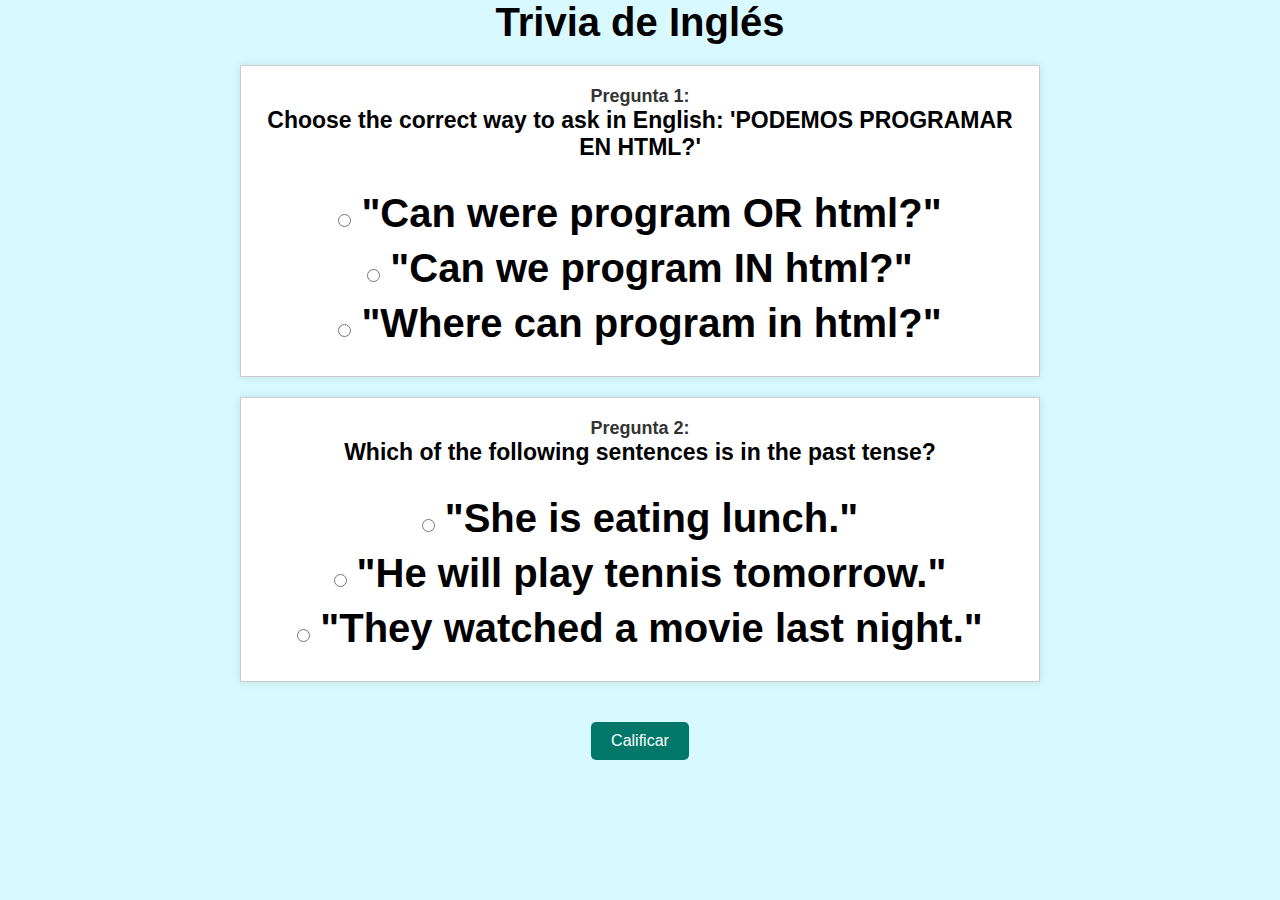
==== hackathon2023/triviaIng.html @ 77cf0561 "hackathon-grup1" ====
<!DOCTYPE html>
<html lang="en">
<head>
    <meta charset="UTF-8">
    <meta name="viewport" content="width=device-width, initial-scale=1.0">
    <link rel="stylesheet" href="style.css">
    <title>Document</title>
</head>
<body>
    <h1>Trivia de Inglés</h1>

    <div class="categoria" id="pregunta1">
        <h3>Pregunta 1:</h3>
        <p>Choose the correct way to ask in English: 'PODEMOS PROGRAMAR EN HTML?'</p>
        <ul>
            <li><input type="radio" name="pregunta1" value="a">"Can were program OR html?"</li>
            <li><input type="radio" name="pregunta1" value="b">"Can we program IN html?"</li>
            <li><input type="radio" name="pregunta1" value="c">"Where can program in html?"</li>
        </ul>
    </div>    
    
    <div class="categoria" id="pregunta2">
        <h3>Pregunta 2:</h3>
        <p>Which of the following sentences is in the past tense?</p>
        <ul>
            <li><input type="radio" name="pregunta2" value="a">"She is eating lunch."</li>
            <li><input type="radio" name="pregunta2" value="b">"He will play tennis tomorrow."</li>
            <li><input type="radio" name="pregunta2" value="c">"They watched a movie last night."</li>
        </ul>
    </div>

    <button id="calificar">Calificar</button>

    <div id="resultados" style="display: none;">
        <h2>Resultados</h2>
        <ul id="respuestasCorrectas"></ul>
        <button id="volverAJugar">Volver a Jugar</button>
    </div>

    <script src="trivia.js"></script>
</body>
</html>
---- hackathon2023/style.css ----
*{
    margin: 0;
    padding: 0;
    box-sizing: border-box;
    font-family: 'Helvetica';
    font-size: 40px;
    text-align: center;
}

body{

    height: 100vh;
    justify-content: center;

     background-color: rgb(216,249,255) ;
     font-size: 40px;
     text-align: center;
     font-weight: bold;
}
.texto-img{
    margin-bottom: 100px;
    height: 40%;
    width: 100%;
    display: flex;
    justify-content: center;
    align-items: center;
    align-content: center;
    flex-direction: column;
}
.imagen{
    height: 30%;
    max-width: 100%;
   margin-top: 5%;
    flex-direction: row;

}

.hack{
    margin-top: 15%;
}
.botones{
margin-bottom: 100px;
     display: flex;
     justify-content: space-around;
     flex-direction: row;
     align-items: center;
     align-content: center;
     
}

/* Estilos para el botón de inicio del juego */
button {
    background-color:rgb(0,119,105) ;
    color: #fff;
    border: none;
    border-radius: 5px;
    padding: 10px 20px;
    cursor: pointer;
    font-size: 16px;
    margin: 10px;
}

a{
    font-size: 16px;
    margin: 10px;
}

p{
font-size: 23px;
margin-bottom: 30px;
}

.btn{
width: 250px;
background-color:  rgb(164,228,216);
border: 2px solid  rgb(0,119,105) ;
border-radius: 5px;
padding: 30px ;
color:  rgb(0,119,105);

}
.btn:hover{
    background-color: rgb(62, 163, 48);
    
}

/* Estilos para la trivia */
.categoria {
    background-color: #fff;
    border: 1px solid #ccc;
    margin: 20px auto;
    max-width: 800px; /* Aumentamos el ancho para dar espacio a las columnas */
    padding: 20px;
    box-shadow: 0 0 10px rgba(0, 0, 0, 0.1);
}

.columna {
    flex: 1; /* Cada columna ocupa el mismo espacio disponible */
    padding: 10px; /* Espacio entre las columnas */
}

h3 {
    font-size: 18px;
    color: #333;
}

ul {
    list-style-type: none;
    padding: 0;
}

li {
    margin-bottom: 10px;
}

input[type="radio"] {
    margin-right: 10px;
}

#calificar {
    background-color: rgb(0,119,105) ;
    color: #fff;
    border: none;
    padding: 10px 20px;
    font-size: 16px;
    cursor: pointer;
    transition: background-color 0.3s;
    margin: 20px 0;
    align-self: center; /* Centrar el botón en el espacio entre las columnas */
}

#calificar:hover {
    background-color: rgb(62, 163, 48) ;
}

#resultados {
    background-color: #f0f0f0;
    padding: 20px;
    border: 1px solid #ccc;
    max-width: 800px;
    margin: 0 auto;
    box-shadow: 0 0 10px rgba(0, 0, 0, 0.1);
    display: none; /* Ocultar resultados inicialmente */
}

#respuestasCorrectas {
    list-style-type: none;
    padding: 0;
    margin: 0;
}

#respuestasCorrectas li {
    margin-bottom: 10px;
}
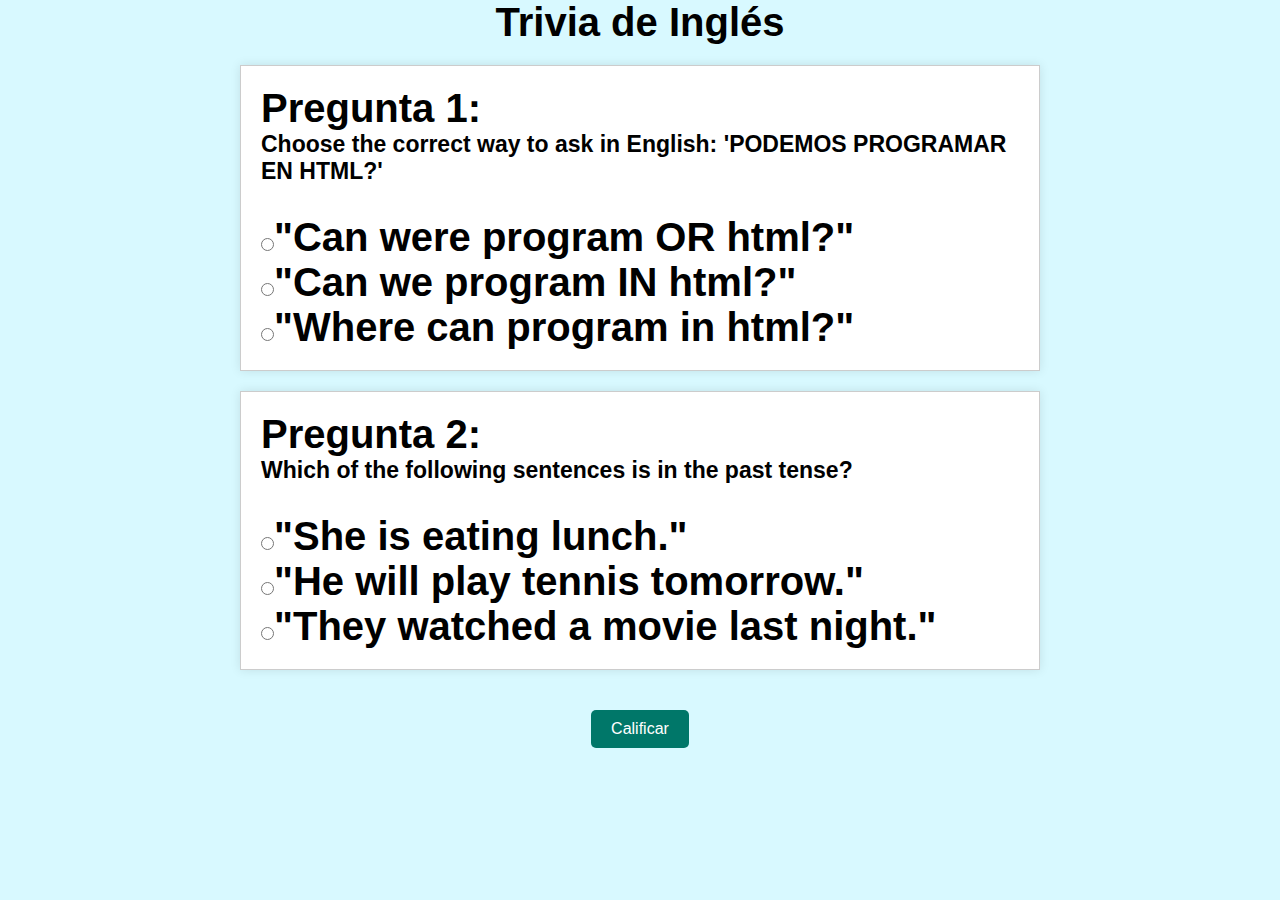
==== commit 3716cac0: "validaciones y ajustes en las vistas" ====
--- a/hackathon2023/triviaIng.html
+++ b/hackathon2023/triviaIng.html
@@ -9,27 +9,29 @@
 <body>
     <h1>Trivia de Inglés</h1>
 
-    <div class="categoria" id="pregunta1">
-        <h3>Pregunta 1:</h3>
-        <p>Choose the correct way to ask in English: 'PODEMOS PROGRAMAR EN HTML?'</p>
-        <ul>
-            <li><input type="radio" name="pregunta1" value="a">"Can were program OR html?"</li>
-            <li><input type="radio" name="pregunta1" value="b">"Can we program IN html?"</li>
-            <li><input type="radio" name="pregunta1" value="c">"Where can program in html?"</li>
-        </ul>
-    </div>    
-    
-    <div class="categoria" id="pregunta2">
-        <h3>Pregunta 2:</h3>
-        <p>Which of the following sentences is in the past tense?</p>
-        <ul>
-            <li><input type="radio" name="pregunta2" value="a">"She is eating lunch."</li>
-            <li><input type="radio" name="pregunta2" value="b">"He will play tennis tomorrow."</li>
-            <li><input type="radio" name="pregunta2" value="c">"They watched a movie last night."</li>
-        </ul>
+    <div id="contenidoAnterior">
+        <div class="categoria" id="pregunta1">
+            <h3>Pregunta 1:</h3>
+            <p>Choose the correct way to ask in English: 'PODEMOS PROGRAMAR EN HTML?'</p>
+            <ul>
+                <li><input type="radio" name="pregunta1" value="a">"Can were program OR html?"</li>
+                <li><input type="radio" name="pregunta1" value="b">"Can we program IN html?"</li>
+                <li><input type="radio" name="pregunta1" value="c">"Where can program in html?"</li>
+            </ul>
+        </div>    
+
+        <div class="categoria" id="pregunta2">
+            <h3>Pregunta 2:</h3>
+            <p>Which of the following sentences is in the past tense?</p>
+            <ul>
+                <li><input type="radio" name="pregunta2" value="a">"She is eating lunch."</li>
+                <li><input type="radio" name="pregunta2" value="b">"He will play tennis tomorrow."</li>
+                <li><input type="radio" name="pregunta2" value="c">"They watched a movie last night."</li>
+            </ul>
+        </div>
+
+        <button id="calificar">Calificar</button>
     </div>
-
-    <button id="calificar">Calificar</button>
 
     <div id="resultados" style="display: none;">
         <h2>Resultados</h2>
@@ -39,4 +41,4 @@
 
     <script src="trivia.js"></script>
 </body>
-</html>+</html>
--- a/hackathon2023/style.css
+++ b/hackathon2023/style.css
@@ -1,4 +1,4 @@
-*{
+* {
     margin: 0;
     padding: 0;
     box-sizing: border-box;
@@ -7,17 +7,16 @@
     text-align: center;
 }
 
-body{
-
+body {
     height: 100vh;
     justify-content: center;
+    background-color: rgb(216, 249, 255);
+    font-size: 40px;
+    text-align: center;
+    font-weight: bold;
+}
 
-     background-color: rgb(216,249,255) ;
-     font-size: 40px;
-     text-align: center;
-     font-weight: bold;
-}
-.texto-img{
+.texto-img {
     margin-bottom: 100px;
     height: 40%;
     width: 100%;
@@ -27,30 +26,30 @@
     align-content: center;
     flex-direction: column;
 }
-.imagen{
+
+.imagen {
     height: 30%;
     max-width: 100%;
-   margin-top: 5%;
+    margin-top: 5%;
     flex-direction: row;
-
 }
 
-.hack{
+.hack {
     margin-top: 15%;
 }
-.botones{
-margin-bottom: 100px;
-     display: flex;
-     justify-content: space-around;
-     flex-direction: row;
-     align-items: center;
-     align-content: center;
-     
+
+.botones {
+    margin-bottom: 100px;
+    display: flex;
+    justify-content: space-around;
+    flex-direction: row;
+    align-items: center;
+    align-content: center;
 }
 
 /* Estilos para el botón de inicio del juego */
 button {
-    background-color:rgb(0,119,105) ;
+    background-color: rgb(0, 119, 105);
     color: #fff;
     border: none;
     border-radius: 5px;
@@ -60,28 +59,27 @@
     margin: 10px;
 }
 
-a{
+a {
     font-size: 16px;
     margin: 10px;
 }
 
-p{
-font-size: 23px;
-margin-bottom: 30px;
+p {
+    font-size: 23px;
+    margin-bottom: 30px;
 }
 
-.btn{
-width: 250px;
-background-color:  rgb(164,228,216);
-border: 2px solid  rgb(0,119,105) ;
-border-radius: 5px;
-padding: 30px ;
-color:  rgb(0,119,105);
+.btn {
+    width: 250px;
+    background-color: rgb(164, 228, 216);
+    border: 2px solid rgb(0, 119, 105);
+    border-radius: 5px;
+    padding: 30px;
+    color: rgb(0, 119, 105);
+}
 
-}
-.btn:hover{
+.btn:hover {
     background-color: rgb(62, 163, 48);
-    
 }
 
 /* Estilos para la trivia */
@@ -89,36 +87,23 @@
     background-color: #fff;
     border: 1px solid #ccc;
     margin: 20px auto;
-    max-width: 800px; /* Aumentamos el ancho para dar espacio a las columnas */
+    max-width: 800px;
     padding: 20px;
     box-shadow: 0 0 10px rgba(0, 0, 0, 0.1);
 }
 
-.columna {
-    flex: 1; /* Cada columna ocupa el mismo espacio disponible */
-    padding: 10px; /* Espacio entre las columnas */
+/* Estilos para alinear texto a la izquierda en preguntas y opciones */
+.categoria h3, .categoria p, .categoria ul, .categoria li {
+    text-align: left;
 }
 
-h3 {
-    font-size: 18px;
-    color: #333;
-}
-
-ul {
-    list-style-type: none;
-    padding: 0;
-}
-
-li {
-    margin-bottom: 10px;
-}
-
-input[type="radio"] {
-    margin-right: 10px;
+/* Estilos para alinear radios hacia la izquierda y eliminar margen izquierdo */
+.categoria input[type="radio"] {
+    margin-left: 0;
 }
 
 #calificar {
-    background-color: rgb(0,119,105) ;
+    background-color: rgb(0, 119, 105);
     color: #fff;
     border: none;
     padding: 10px 20px;
@@ -126,11 +111,11 @@
     cursor: pointer;
     transition: background-color 0.3s;
     margin: 20px 0;
-    align-self: center; /* Centrar el botón en el espacio entre las columnas */
+    align-self: center;
 }
 
 #calificar:hover {
-    background-color: rgb(62, 163, 48) ;
+    background-color: rgb(62, 163, 48);
 }
 
 #resultados {
@@ -140,7 +125,7 @@
     max-width: 800px;
     margin: 0 auto;
     box-shadow: 0 0 10px rgba(0, 0, 0, 0.1);
-    display: none; /* Ocultar resultados inicialmente */
+    display: none;
 }
 
 #respuestasCorrectas {
@@ -151,4 +136,18 @@
 
 #respuestasCorrectas li {
     margin-bottom: 10px;
-}+}
+
+
+/* Estilo para eliminar el marcador (punto) en la lista sin viñetas */
+.categoria ul {
+    list-style-type: none;
+}
+
+#contenidoCentrado {
+    position: absolute;
+    top: 50%;
+    left: 50%;
+    transform: translate(-50%, -50%);
+    text-align: center;
+}
